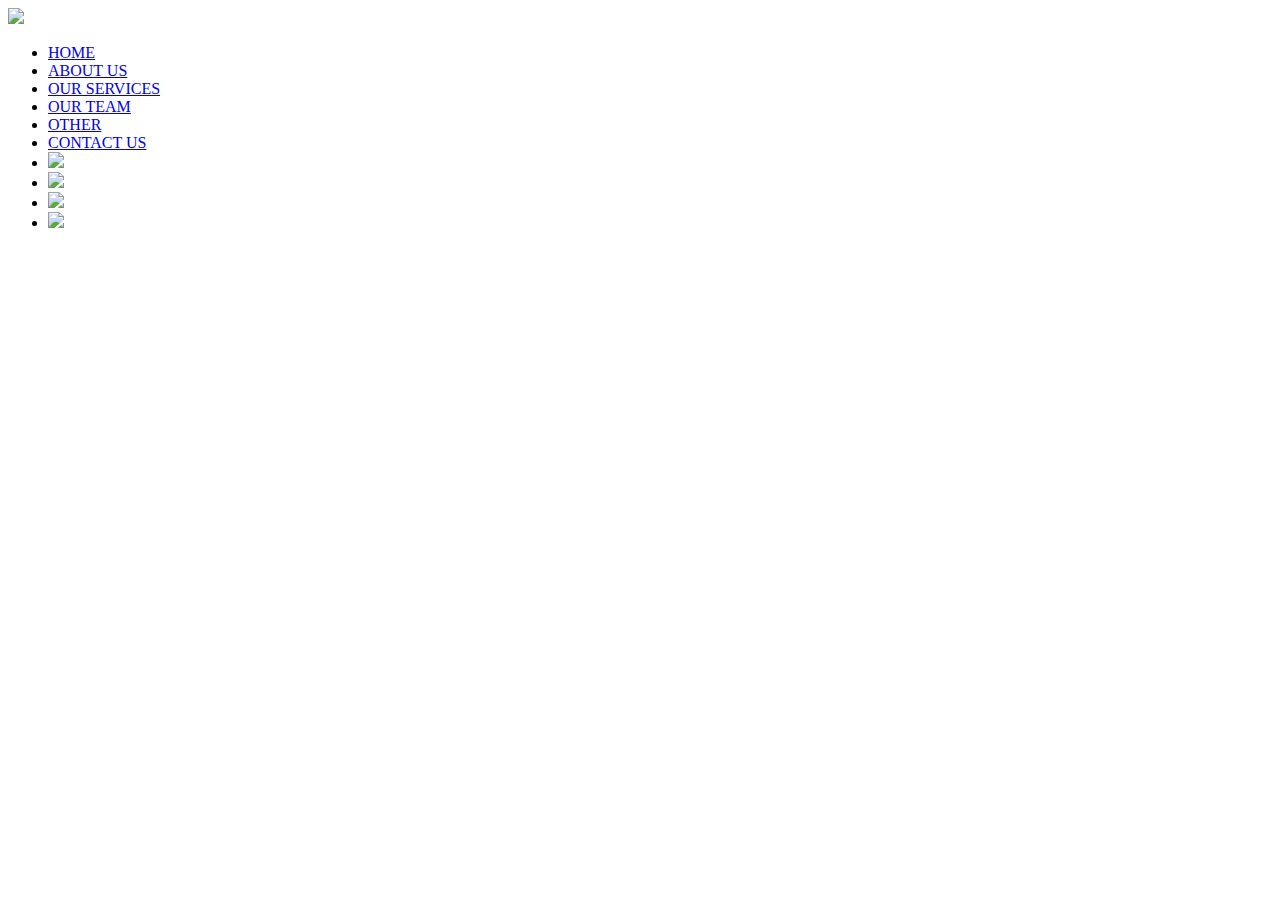
==== index.html @ 2df36224 "Issue with icon alignment" ====
<!DOCTYPE html>
<html lang="en">
<head>
<link rel="stylesheet" href="css/style.css">
<title>24 Hour Fitness | Get Fit Today!</title>
</head>
<body>
    <header>
        <div class="container">
            <div id="branding">
                <img src="./img/logo.png">
                <!-- <h1>Gym</h1> -->
            </div>
            <nav>
                <ul>
                    <div id="nav_bar">
                    <li><a href="#">HOME</a></li>
                    <li><a href="aboutus.html">ABOUT US</a></li>
                    <li><a href="services.html">OUR SERVICES</a></li>
                    <li><a href="team.html">OUR TEAM</a></li>
                    <li><a href="other.html">OTHER</a></li>
                    <li><a href="#">CONTACT US</a></li>
                    <div>
                       <!-- <li><button onclick=""><img src="img/search_icon.png"></button></li> -->
                       <li> <a href="www.instagram.com"><img src="img/instagram.png" id="ig"></a></li>
                        <li><a href="www.youtube.com"> <img src="img/youtube.png" id="yt"></a></li>
                        <li><a href="www.twitter.com"><img src="img/twitter.png" id="tw"></a></li>
                        <li><a href="www.facebook.com"><img src="img/facebook.png" id="fb"></a></li>
                    </ul>
            </nav>            
        </div>
    </header>
</body>
</html>
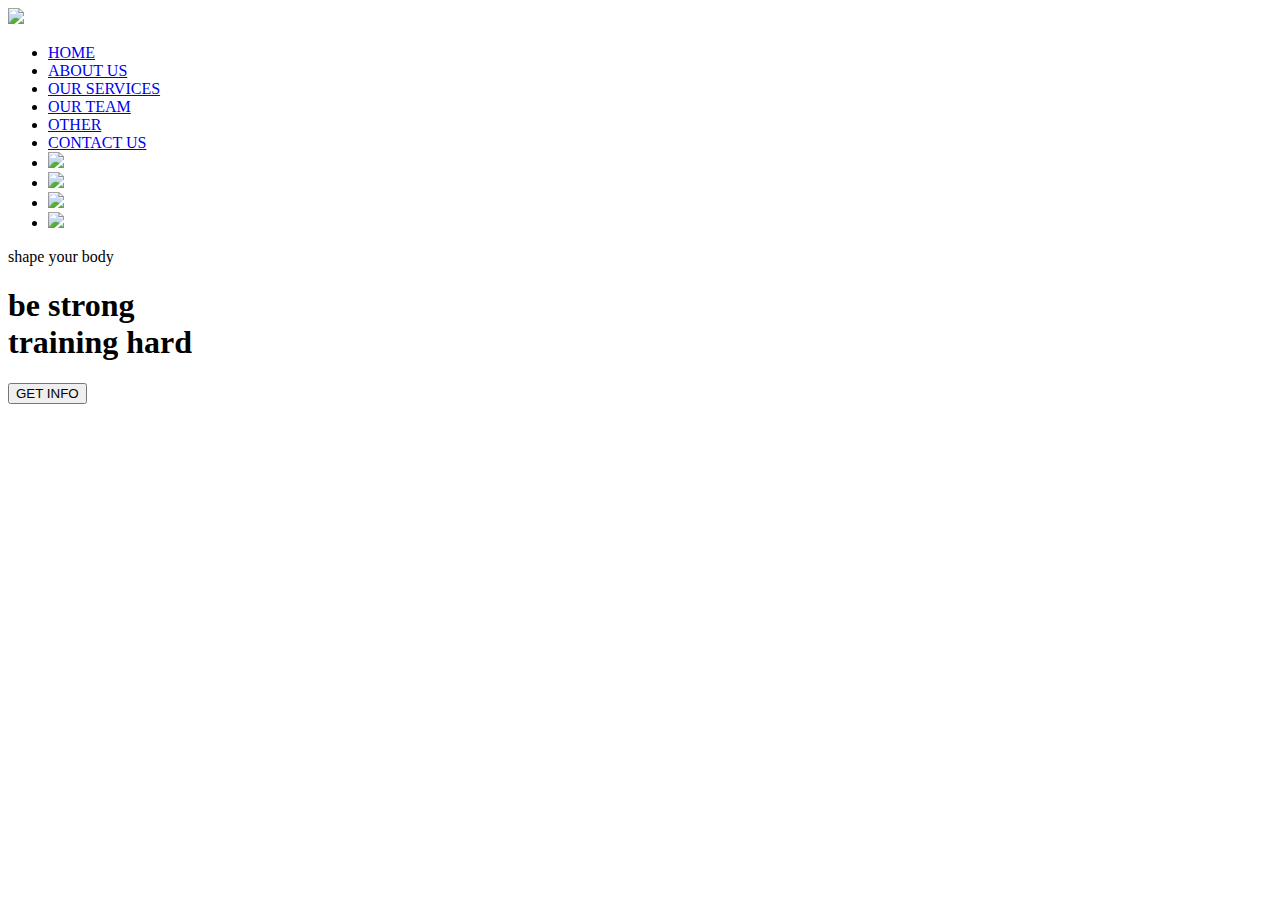
==== commit e91f9b22: "Finished header" ====
--- a/index.html
+++ b/index.html
@@ -2,6 +2,7 @@
 <html lang="en">
 <head>
 <link rel="stylesheet" href="css/style.css">
+<link rel="stylesheet" href="http://fonts.googleapis.com/css?family=Poppins">
 <title>24 Hour Fitness | Get Fit Today!</title>
 </head>
 <body>
@@ -20,15 +21,20 @@
                     <li><a href="team.html">OUR TEAM</a></li>
                     <li><a href="other.html">OTHER</a></li>
                     <li><a href="#">CONTACT US</a></li>
-                    <div>
+                    </div>
                        <!-- <li><button onclick=""><img src="img/search_icon.png"></button></li> -->
-                       <li> <a href="www.instagram.com"><img src="img/instagram.png" id="ig"></a></li>
-                        <li><a href="www.youtube.com"> <img src="img/youtube.png" id="yt"></a></li>
-                        <li><a href="www.twitter.com"><img src="img/twitter.png" id="tw"></a></li>
-                        <li><a href="www.facebook.com"><img src="img/facebook.png" id="fb"></a></li>
+                       <li>  <a href="http://www.instagram.com" target="_blank"><img src="img/instagram.png" id="ig"></a></li>
+                        <li><a href="http://www.youtube.com" target="_blank"> <img src="img/youtube.png" id="yt"></a></li>
+                        <li><a href="http://www.twitter.com" target="_blank"><img src="img/twitter.png" id="tw"></a></li>
+                        <li><a href="http://www.facebook.com" target="_blank"><img src="img/facebook.png" id="fb"></a></li>
                     </ul>
             </nav>            
         </div>
+
+        <section id="showcase">
+                <p>shape your body</p> <!-- change font  -->
+                <h1>be <span id="change_color">strong</span><br>training hard</h1>
+                <button>GET INFO</button>
+        </section>
     </header>
 </body>
-</html>
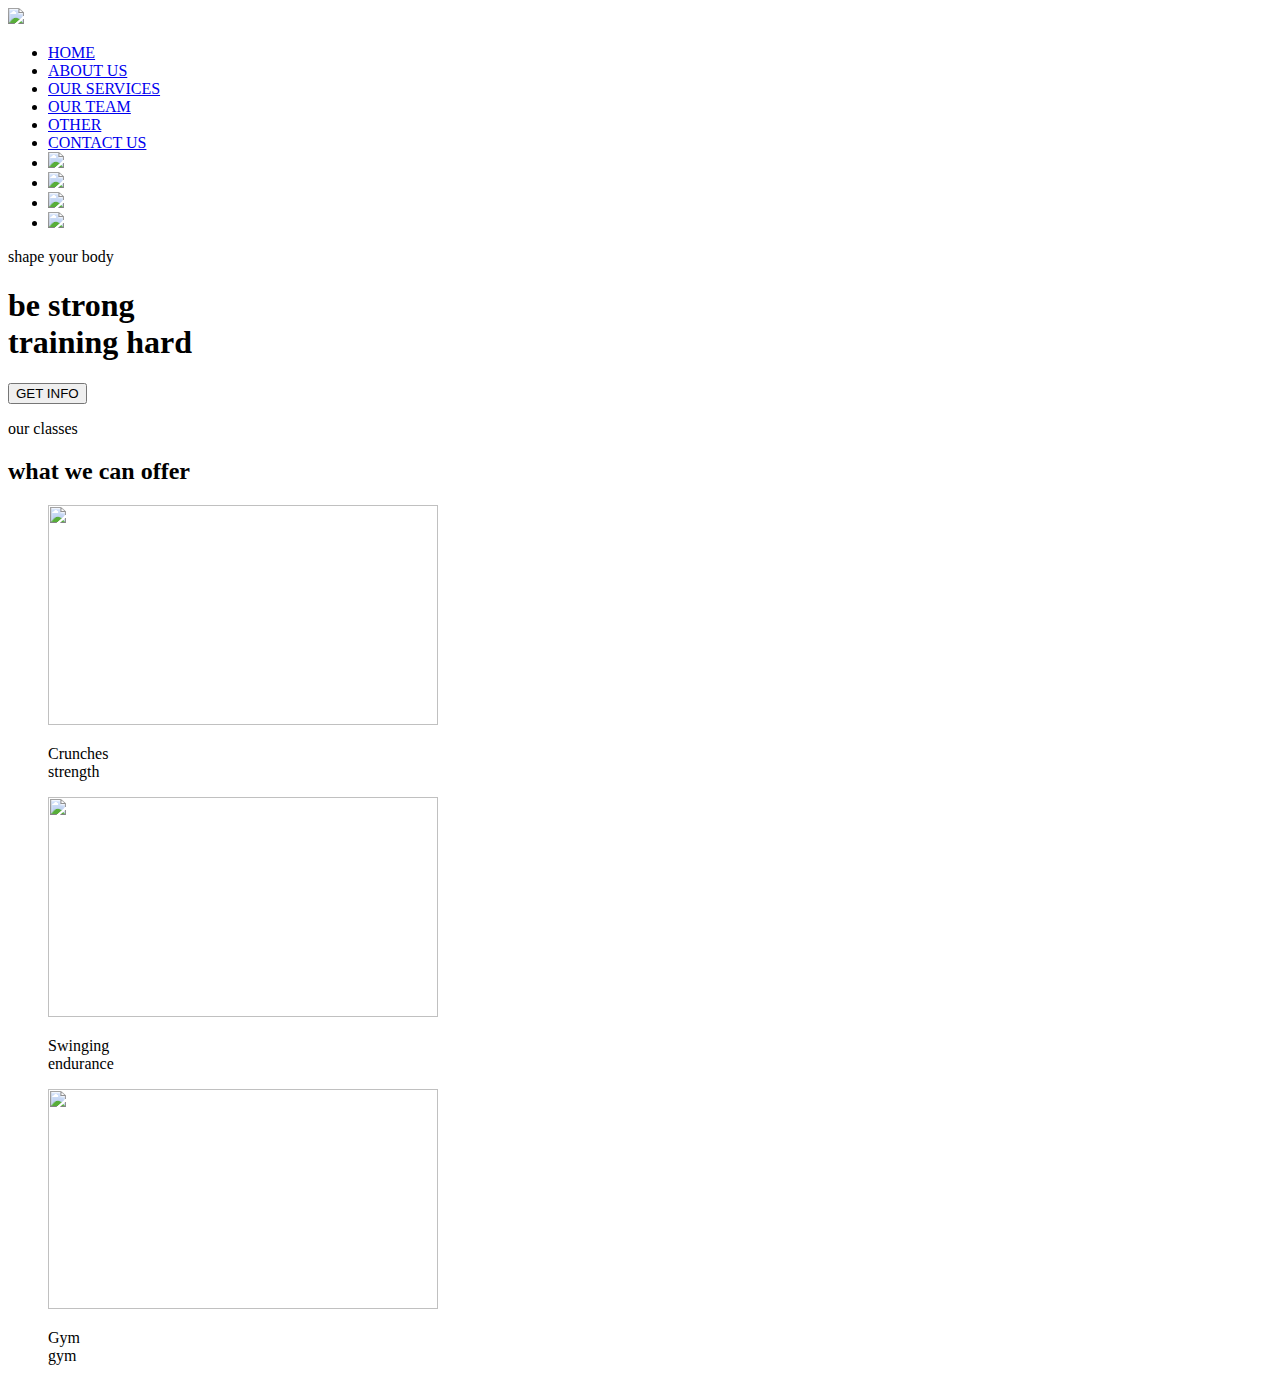
==== commit e7f97260: "Need to float images side by side" ====
--- a/index.html
+++ b/index.html
@@ -31,10 +31,31 @@
             </nav>            
         </div>
 
-        <section id="showcase">
+        <aside id="showcase">
                 <p>shape your body</p> <!-- change font  -->
                 <h1>be <span id="change_color">strong</span><br>training hard</h1>
                 <button>GET INFO</button>
-        </section>
+        </aside>
     </header>
+
+    <section id="classes">
+        <p>our classes</p>
+    </section>
+    <section id="classes2" class="love">
+        <h2>what we can offer</h2> 
+    </section>
+    
+    <figure>
+        <img src="img/crunches2.jpg" class="picture" style="width:390px; height:220px">
+        <p class="text">Crunches <br><span id="color_change">strength</span> </p>
+
+        <img src="img/swinging.jpg" class="picture" style="width:390px; height:220px">
+        <p class="text">Swinging <br><span id="color_change">endurance</span> </p>
+        
+        <img src="img/gym.jpg" class="picture" style="width:390px; height:220px">
+        <p class="text">Gym <br><span id="color_change">gym</span> </p>
+    </figure>
+
+</section>
+
 </body>
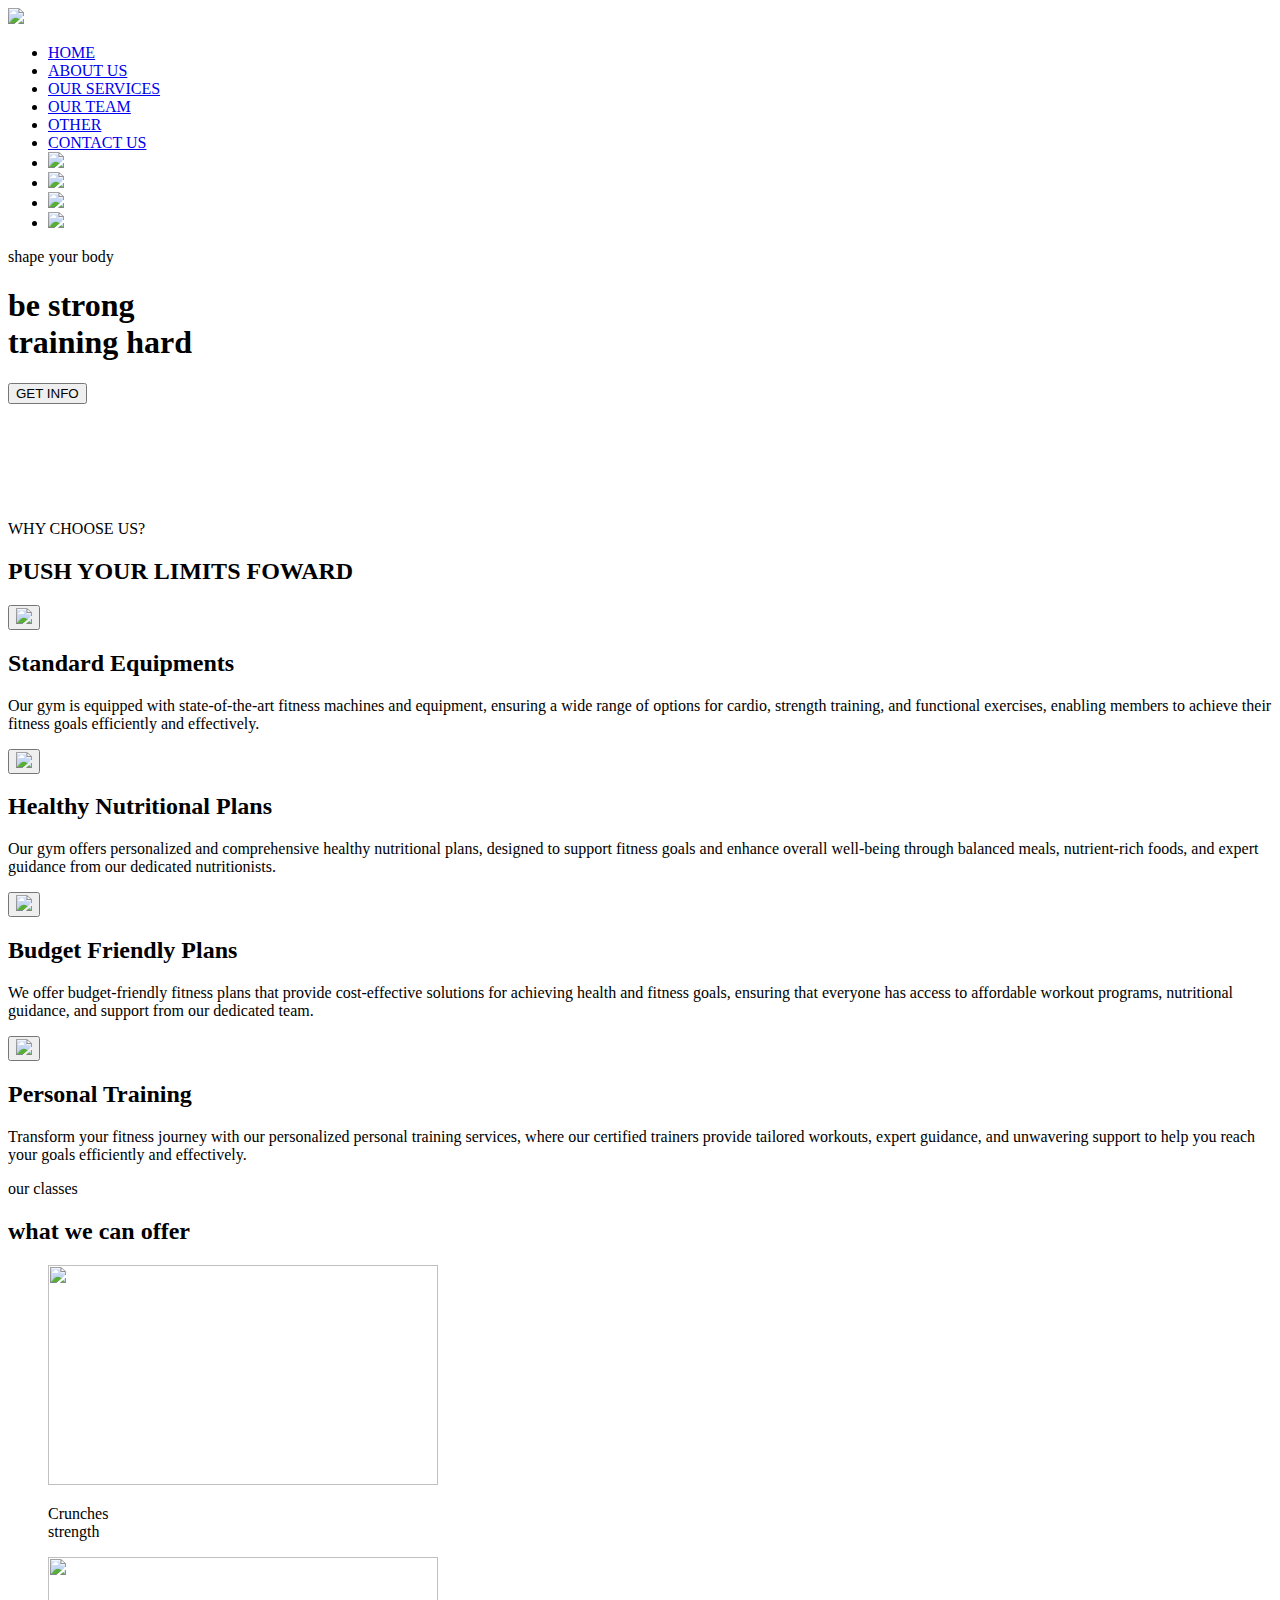
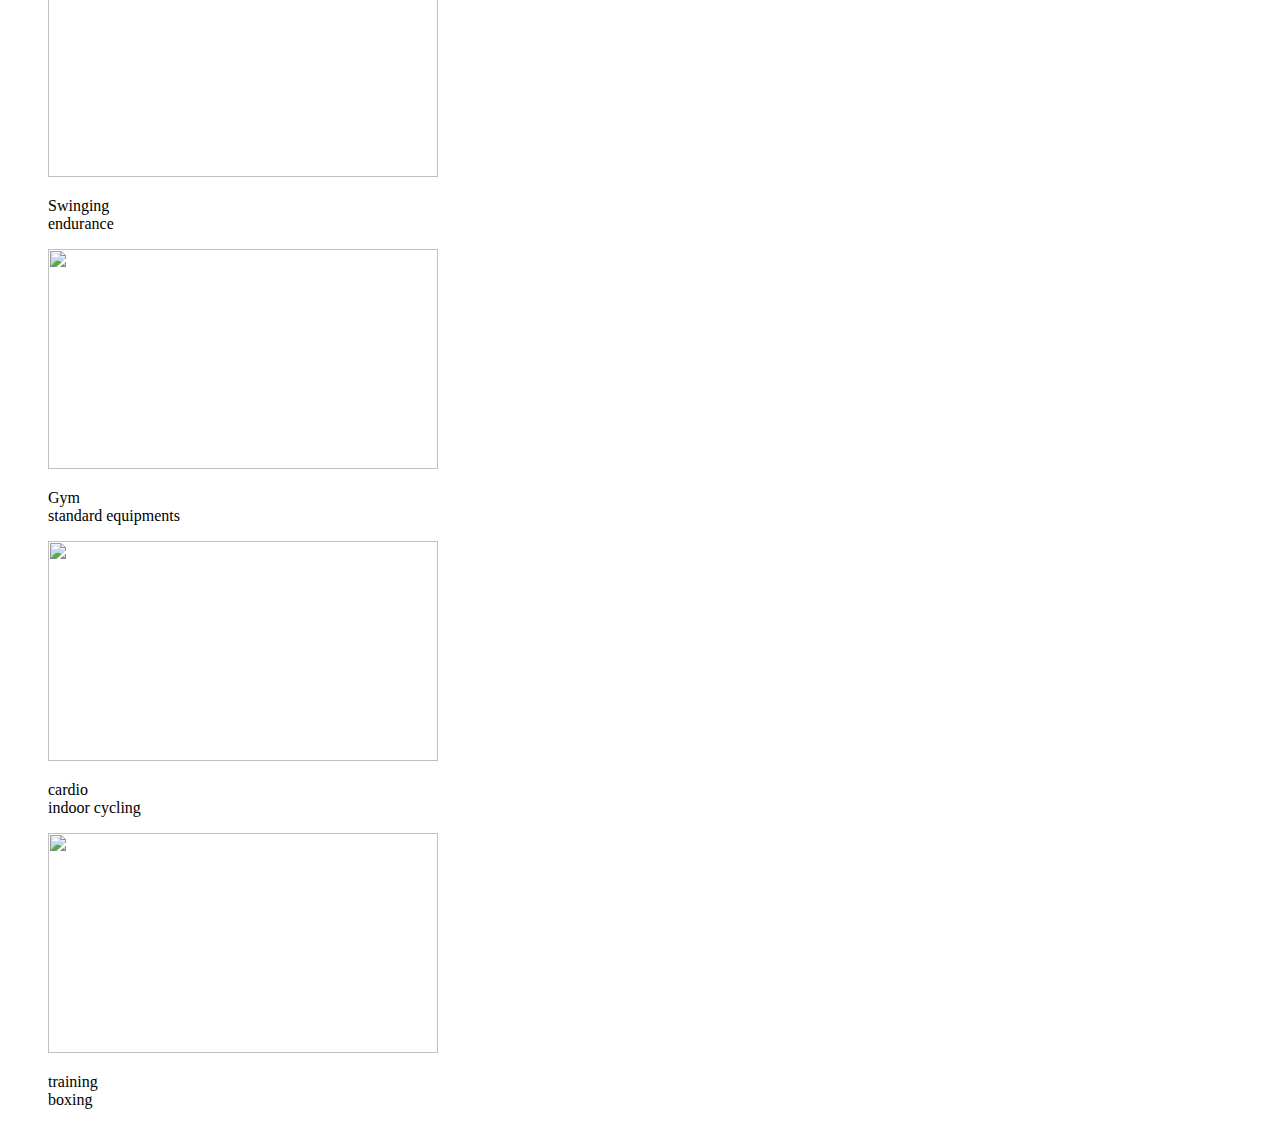
==== commit af6d648c: "Halfway done" ====
--- a/index.html
+++ b/index.html
@@ -38,6 +38,45 @@
         </aside>
     </header>
 
+    <div id="bottomframe1">
+        <p style="padding-top: 100px;">WHY CHOOSE US?</p>
+        <h2>PUSH YOUR LIMITS FOWARD</h2>
+        <div class="iconbox">
+        <button>
+        <img src="img/gym.png">
+        </button>
+        <h2>Standard Equipments</h2>
+        <p>Our gym is equipped with state-of-the-art fitness machines and equipment, ensuring a wide 
+            range of options for cardio, strength training, and functional exercises, enabling members to 
+            achieve their fitness goals efficiently and effectively.</p>
+         </div>
+        <div class="iconbox">
+        <button>
+        <img src="img/fruit.png">
+        </button>
+        <h2>Healthy Nutritional Plans</h2>
+        <p> Our gym offers personalized and comprehensive healthy nutritional plans, 
+            designed to support fitness goals and enhance overall well-being through balanced meals, 
+            nutrient-rich foods, and expert guidance from our dedicated nutritionists.</p>
+        </div>
+        <div class="iconbox">
+        <button>
+        <img src="img/money-bag.png">
+        </button>
+            <h2>Budget Friendly Plans</h2>
+            <p> We offer budget-friendly fitness plans that provide cost-effective solutions for achieving health and fitness goals, 
+                ensuring that everyone has access to affordable workout programs, nutritional guidance, and support from our dedicated team.</p>
+        </div>
+        <div class="iconbox">
+        <button>
+        <img src="img/heart-rate.png">
+        </button>
+        <h2> Personal Training</h2>
+        <p>Transform your fitness journey with our personalized personal training services, where our certified trainers provide tailored workouts, 
+            expert guidance, and unwavering support to help you reach your goals efficiently and effectively.</p>
+        </div>
+    </div>
+
     <section id="classes">
         <p>our classes</p>
     </section>
@@ -46,14 +85,30 @@
     </section>
     
     <figure>
-        <img src="img/crunches2.jpg" class="picture" style="width:390px; height:220px">
-        <p class="text">Crunches <br><span id="color_change">strength</span> </p>
+        <div class="seperate">
+            <img src="img/crunches2.jpg" class="picture" style="width:390px; height:220px">
+            <p class="text2">Crunches <br><span id="color_change">strength</span> </p>
+        </div>
 
-        <img src="img/swinging.jpg" class="picture" style="width:390px; height:220px">
-        <p class="text">Swinging <br><span id="color_change">endurance</span> </p>
-        
-        <img src="img/gym.jpg" class="picture" style="width:390px; height:220px">
-        <p class="text">Gym <br><span id="color_change">gym</span> </p>
+        <div class="seperate">
+            <img src="img/swinging.jpg" class="picture" style="width:390px; height:220px">
+            <p class="text2">Swinging <br><span id="color_change">endurance</span> </p>
+        </div>
+
+        <div class="seperate">
+            <img src="img/gym.jpg" class="picture" style="width:390px; height:220px">
+            <p class="text2">Gym <br><span id="color_change">standard equipments</span> </p>
+        </div>
+
+        <div class="seperate2" style="align-items: center;">
+            <img src="img/cycling.jpg" class="picture" style="width:390px; height:220px">
+            <p class="text2">cardio<br><span id="color_change">indoor cycling</span> </p>
+        </div>
+
+        <div class="seperate2" style="align-items: center;">
+            <img src="img/boxing.jpg" class="picture" style="width:390px; height:220px">
+            <p class="text2">training <br><span id="color_change">boxing</span> </p>
+        </div>
     </figure>
 
 </section>
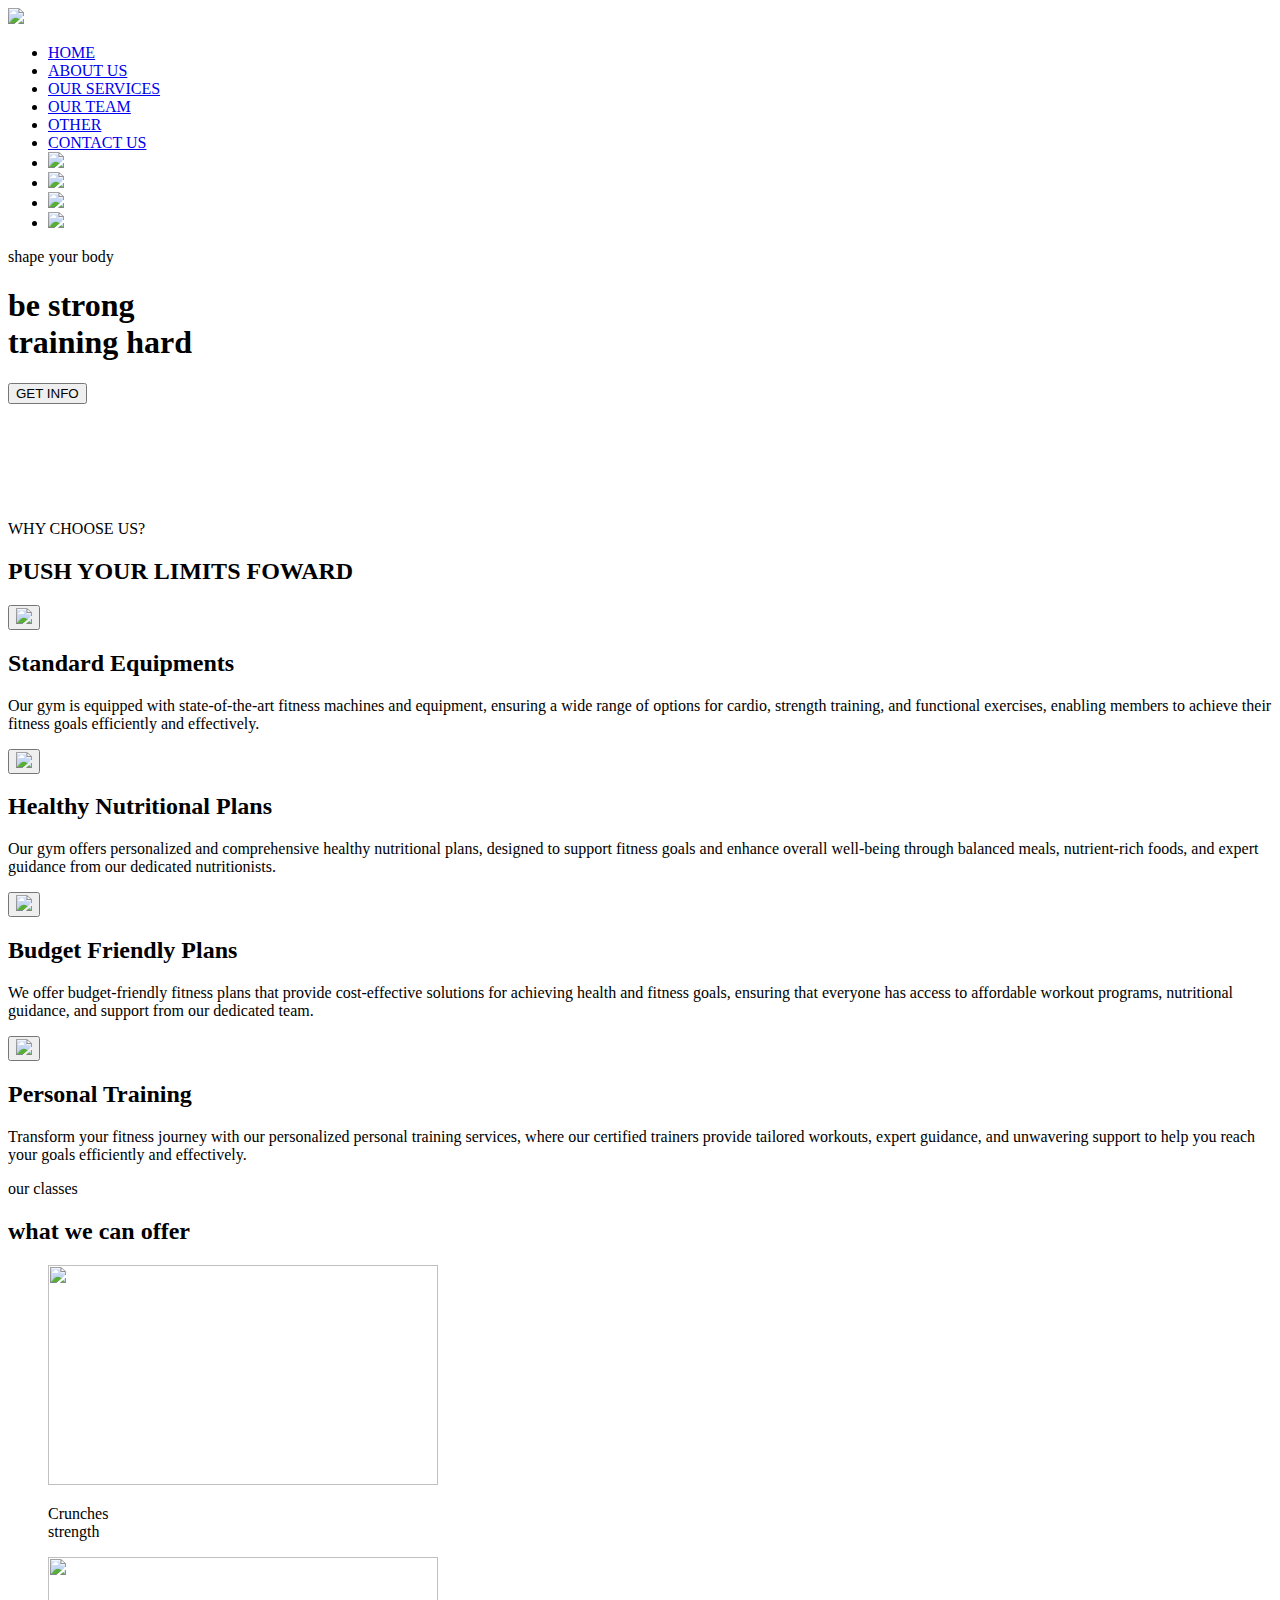
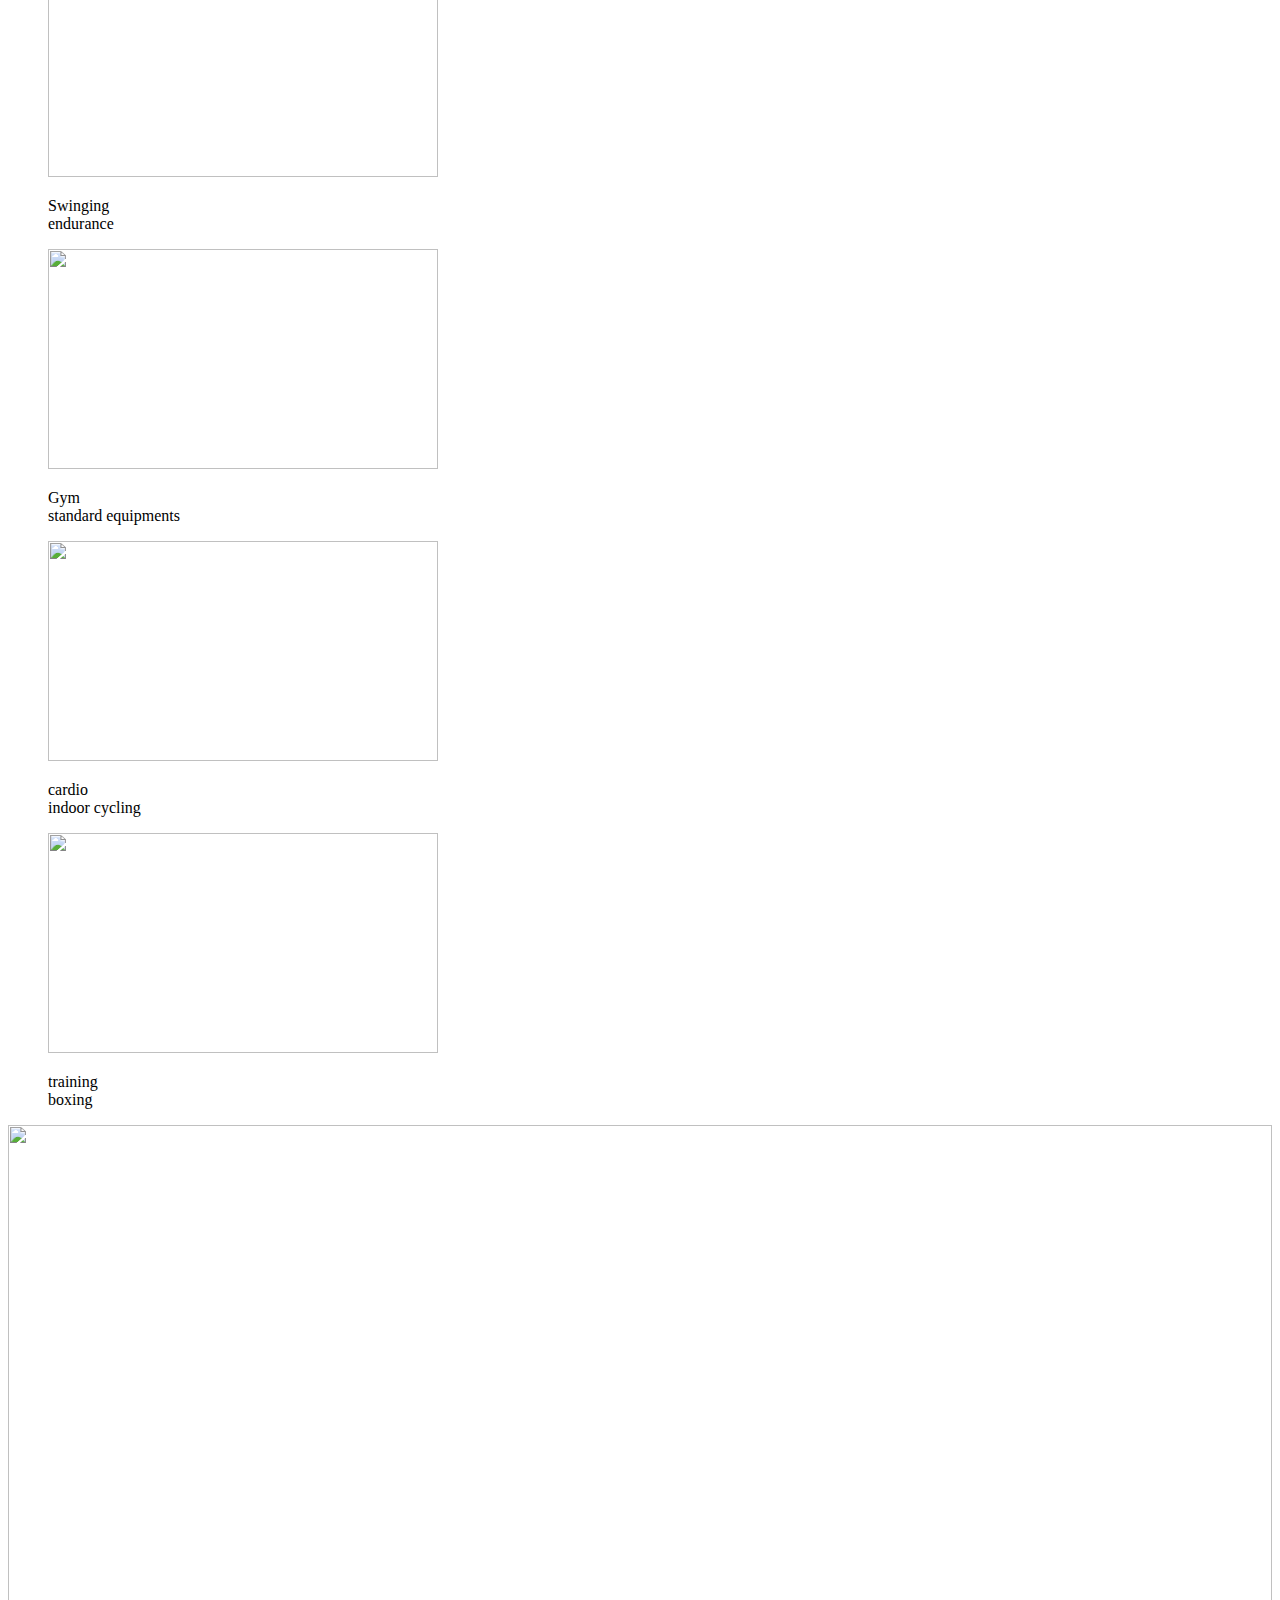
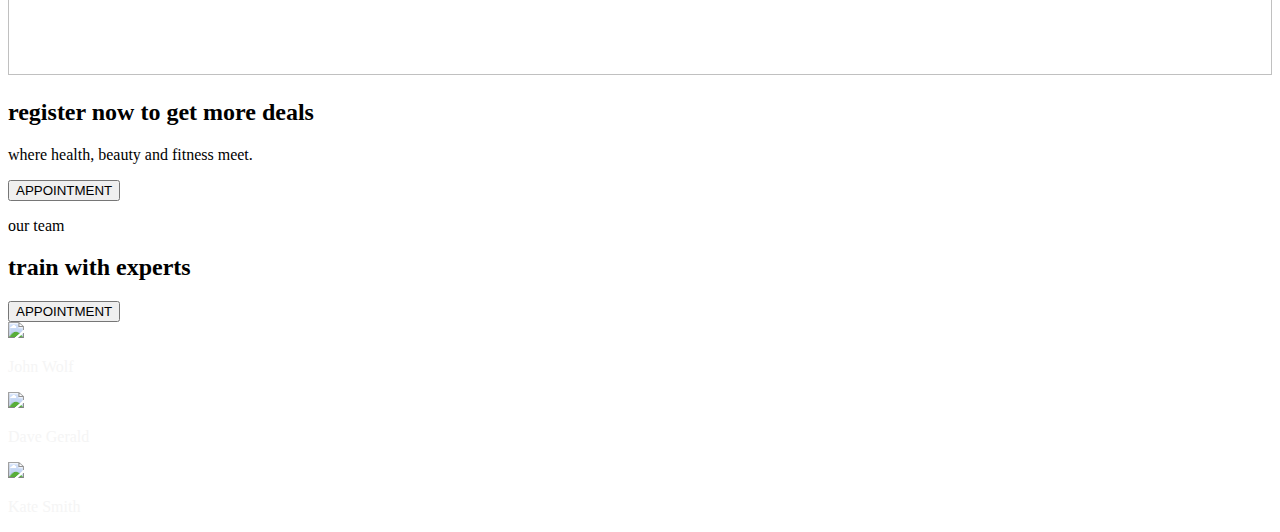
==== commit 42b28acf: "almost done with home page" ====
--- a/index.html
+++ b/index.html
@@ -10,7 +10,6 @@
         <div class="container">
             <div id="branding">
                 <img src="./img/logo.png">
-                <!-- <h1>Gym</h1> -->
             </div>
             <nav>
                 <ul>
@@ -22,7 +21,6 @@
                     <li><a href="other.html">OTHER</a></li>
                     <li><a href="#">CONTACT US</a></li>
                     </div>
-                       <!-- <li><button onclick=""><img src="img/search_icon.png"></button></li> -->
                        <li>  <a href="http://www.instagram.com" target="_blank"><img src="img/instagram.png" id="ig"></a></li>
                         <li><a href="http://www.youtube.com" target="_blank"> <img src="img/youtube.png" id="yt"></a></li>
                         <li><a href="http://www.twitter.com" target="_blank"><img src="img/twitter.png" id="tw"></a></li>
@@ -77,40 +75,71 @@
         </div>
     </div>
 
-    <section id="classes">
-        <p>our classes</p>
+    <section>
+        <section id="classes">
+            <p>our classes</p>
+        </section>
+        <section class="love">
+            <h2>what we can offer</h2> 
+        </section>
+        
+        <figure>
+            <div class="seperate">
+                <img src="img/crunches2.jpg" class="picture" style="width:390px; height:220px">
+                <p class="text2">Crunches <br><span id="color_change">strength</span> </p>
+            </div>
+    
+            <div class="seperate">
+                <img src="img/swinging.jpg" class="picture" style="width:390px; height:220px">
+                <p class="text2">Swinging <br><span id="color_change">endurance</span> </p>
+            </div>
+    
+            <div class="seperate">
+                <img src="img/gym.jpg" class="picture" style="width:390px; height:220px">
+                <p class="text2">Gym <br><span id="color_change">standard equipments</span> </p>
+            </div>
+    
+            <div class="seperate2" style="align-items: center;">
+                <img src="img/cycling.jpg" class="picture" style="width:390px; height:220px">
+                <p class="text2">cardio<br><span id="color_change">indoor cycling</span> </p>
+            </div>
+    
+            <div class="seperate2" style="align-items: center;">
+                <img src="img/boxing.jpg" class="picture" style="width:390px; height:220px">
+                <p class="text2">training <br><span id="color_change">boxing</span> </p>
+            </div>
+        </figure>
     </section>
-    <section id="classes2" class="love">
-        <h2>what we can offer</h2> 
+
+    <section id="register">
+        <img src="img/register.jpg" style="width: 100%; height: 550px;">
+        <div id="register_text">
+            <h2>register now to get more deals</h2>
+            <p>where health, beauty and fitness meet.</p>
+            <button>APPOINTMENT</button>
+        </div>
     </section>
-    
-    <figure>
-        <div class="seperate">
-            <img src="img/crunches2.jpg" class="picture" style="width:390px; height:220px">
-            <p class="text2">Crunches <br><span id="color_change">strength</span> </p>
+
+    <section id="trainers">
+        <p>our team</p>
+        <div>
+            <h2>train with experts</h2>
+            <button>APPOINTMENT</button>
         </div>
-
-        <div class="seperate">
-            <img src="img/swinging.jpg" class="picture" style="width:390px; height:220px">
-            <p class="text2">Swinging <br><span id="color_change">endurance</span> </p>
-        </div>
-
-        <div class="seperate">
-            <img src="img/gym.jpg" class="picture" style="width:390px; height:220px">
-            <p class="text2">Gym <br><span id="color_change">standard equipments</span> </p>
-        </div>
-
-        <div class="seperate2" style="align-items: center;">
-            <img src="img/cycling.jpg" class="picture" style="width:390px; height:220px">
-            <p class="text2">cardio<br><span id="color_change">indoor cycling</span> </p>
-        </div>
-
-        <div class="seperate2" style="align-items: center;">
-            <img src="img/boxing.jpg" class="picture" style="width:390px; height:220px">
-            <p class="text2">training <br><span id="color_change">boxing</span> </p>
-        </div>
-    </figure>
-
-</section>
+        <div class="trainers_images">
+            <img class="slide" src="img/trainer1.jpg">
+            <div class="trainers_text">
+                <p style="color: whitesmoke;">John Wolf</p>
+            </div>
+            <img class="slide" src="img/trainer4.jpg">
+            <div class="trainers_text">
+                <p style="color: whitesmoke;">Dave Gerald</p>
+            </div>
+            <img class="slide" src="img/trainer3.jpg">
+            <div class="trainers_text">
+                <p style="color: whitesmoke;">Kate Smith</p>
+            </div>
+          </div>
+    </section>
 
 </body>
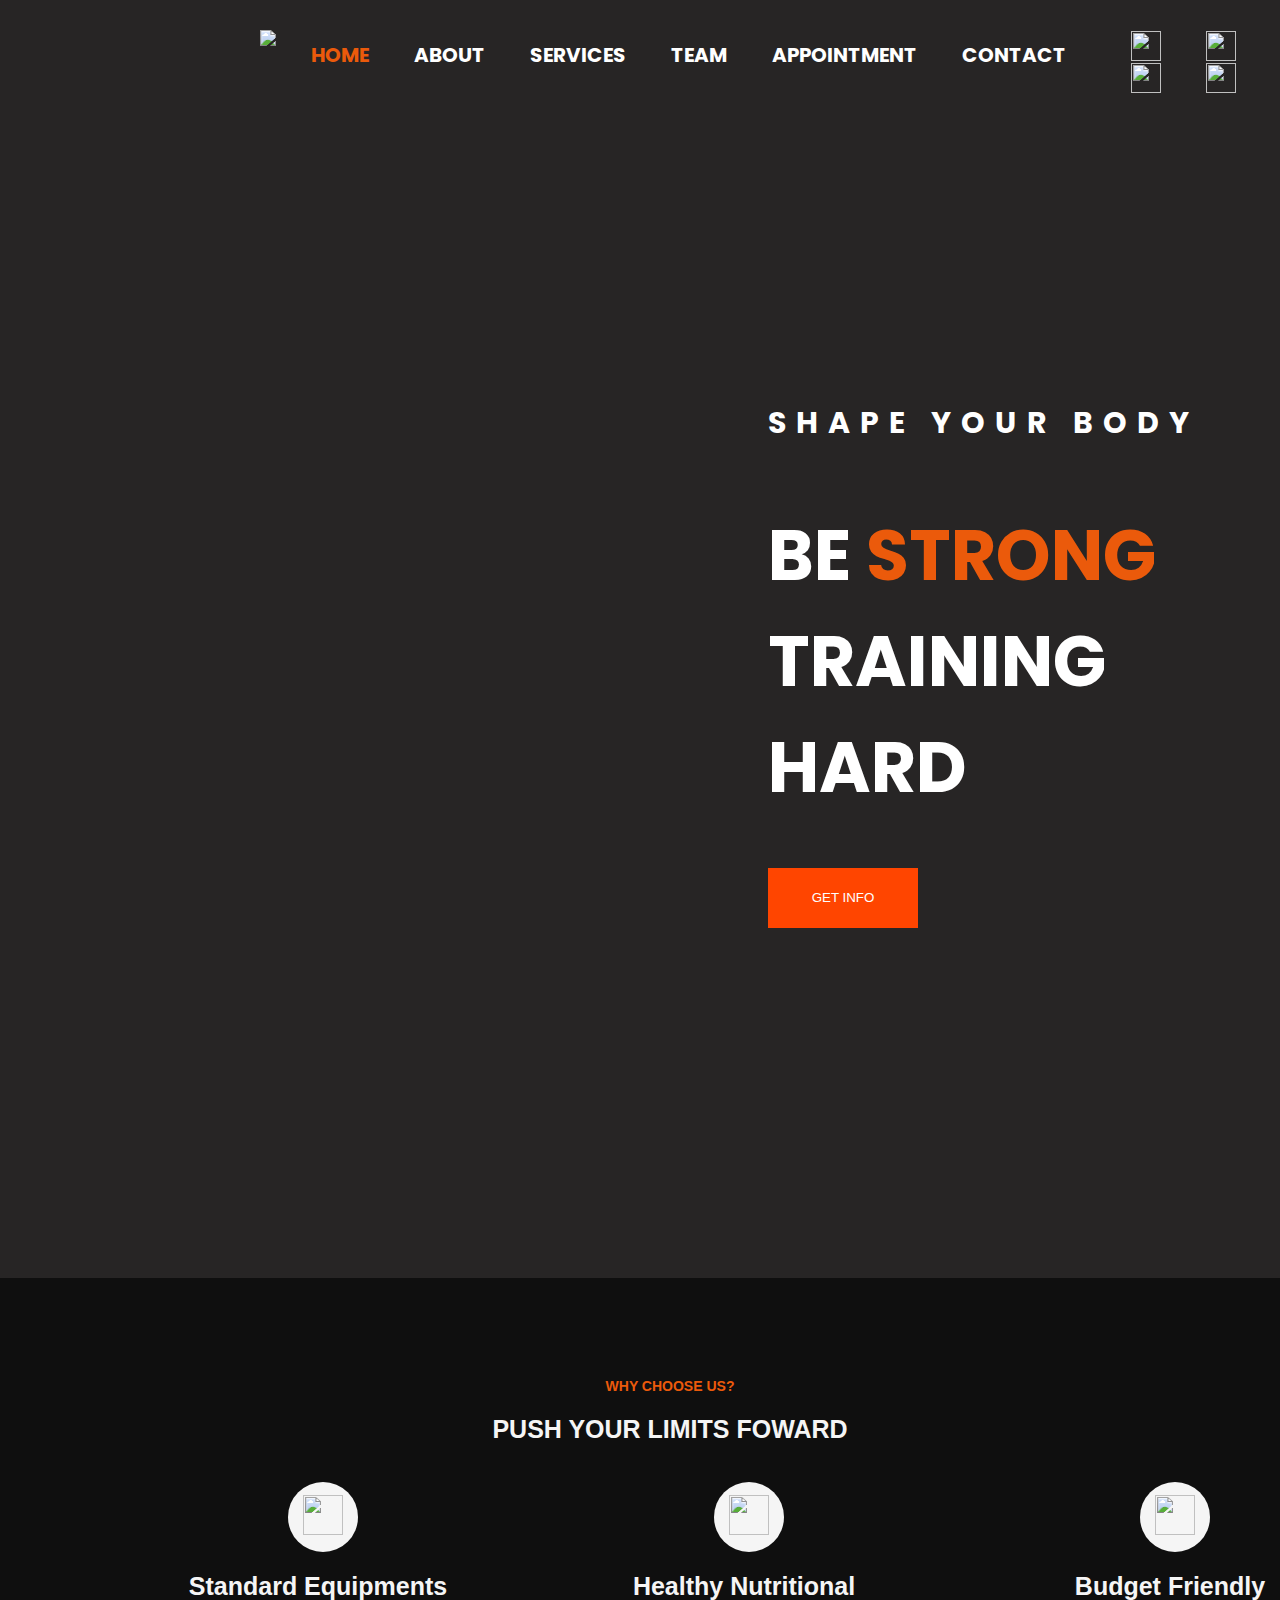
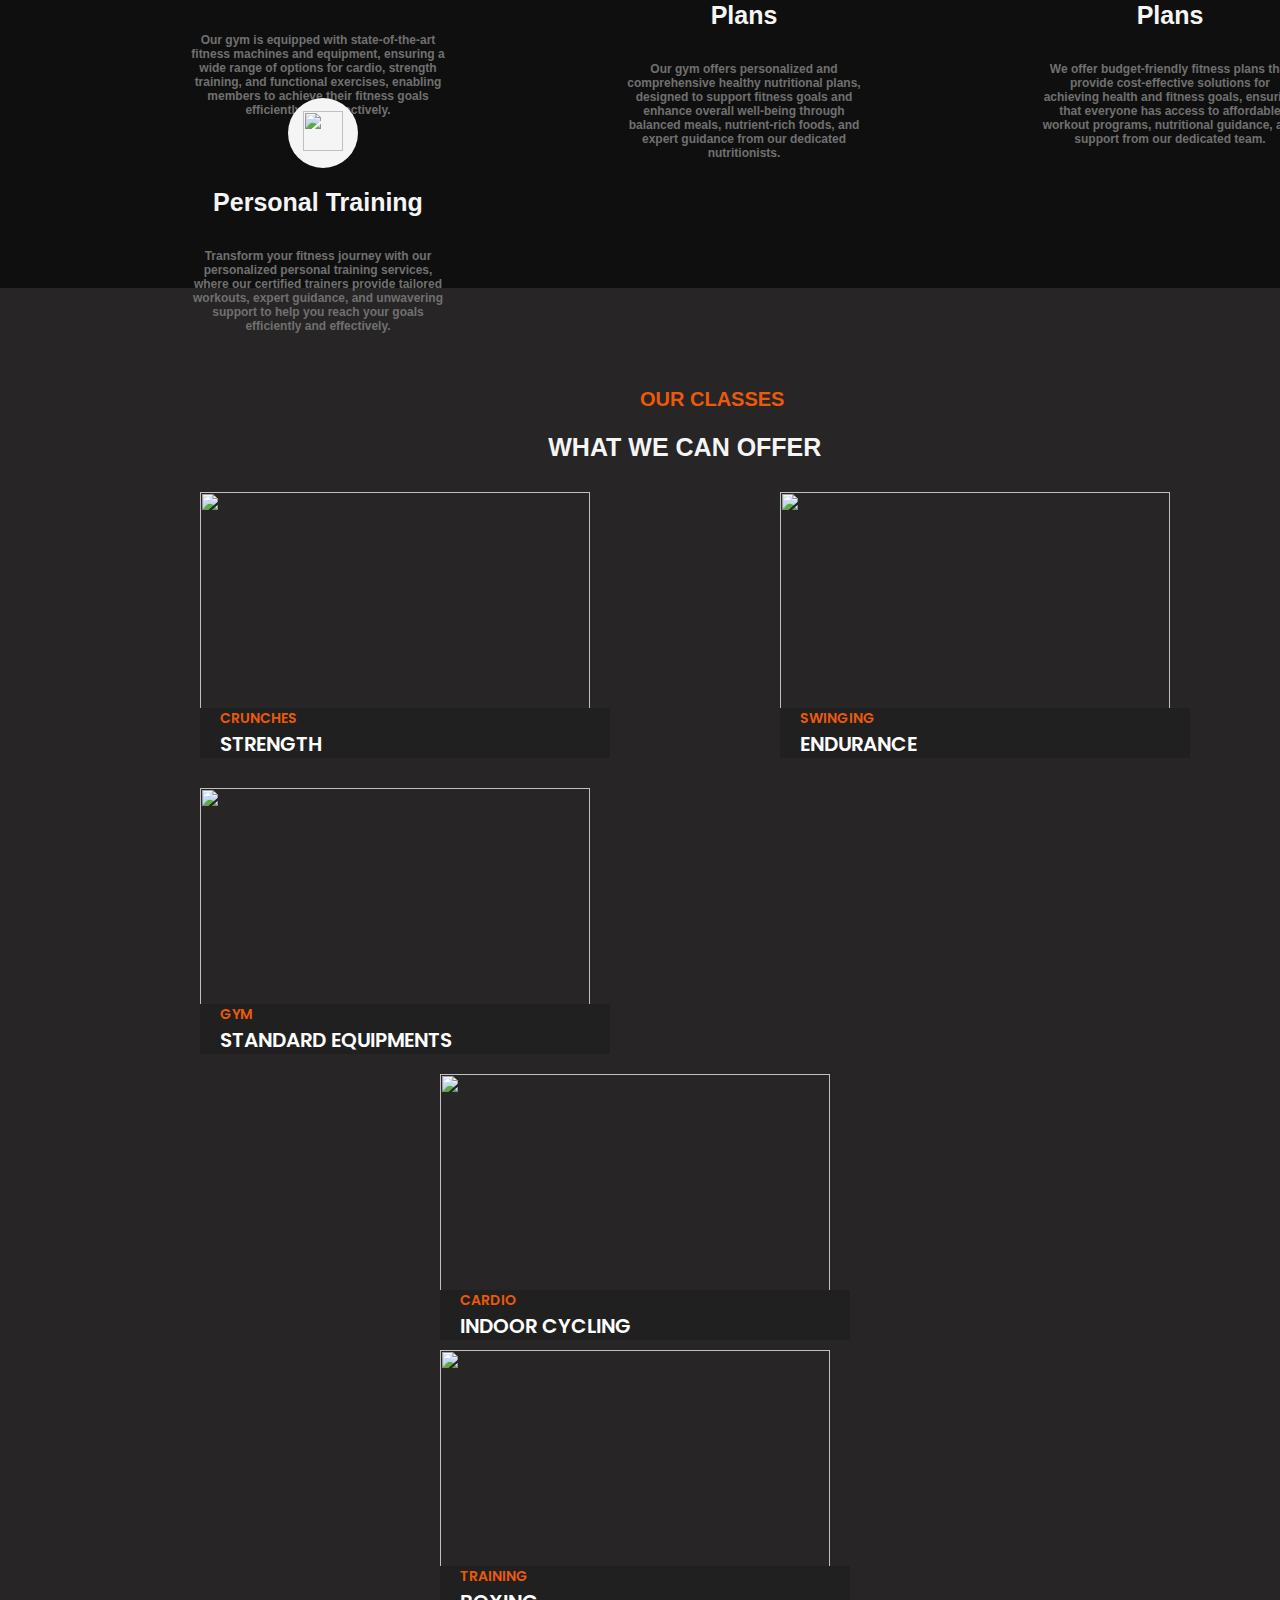
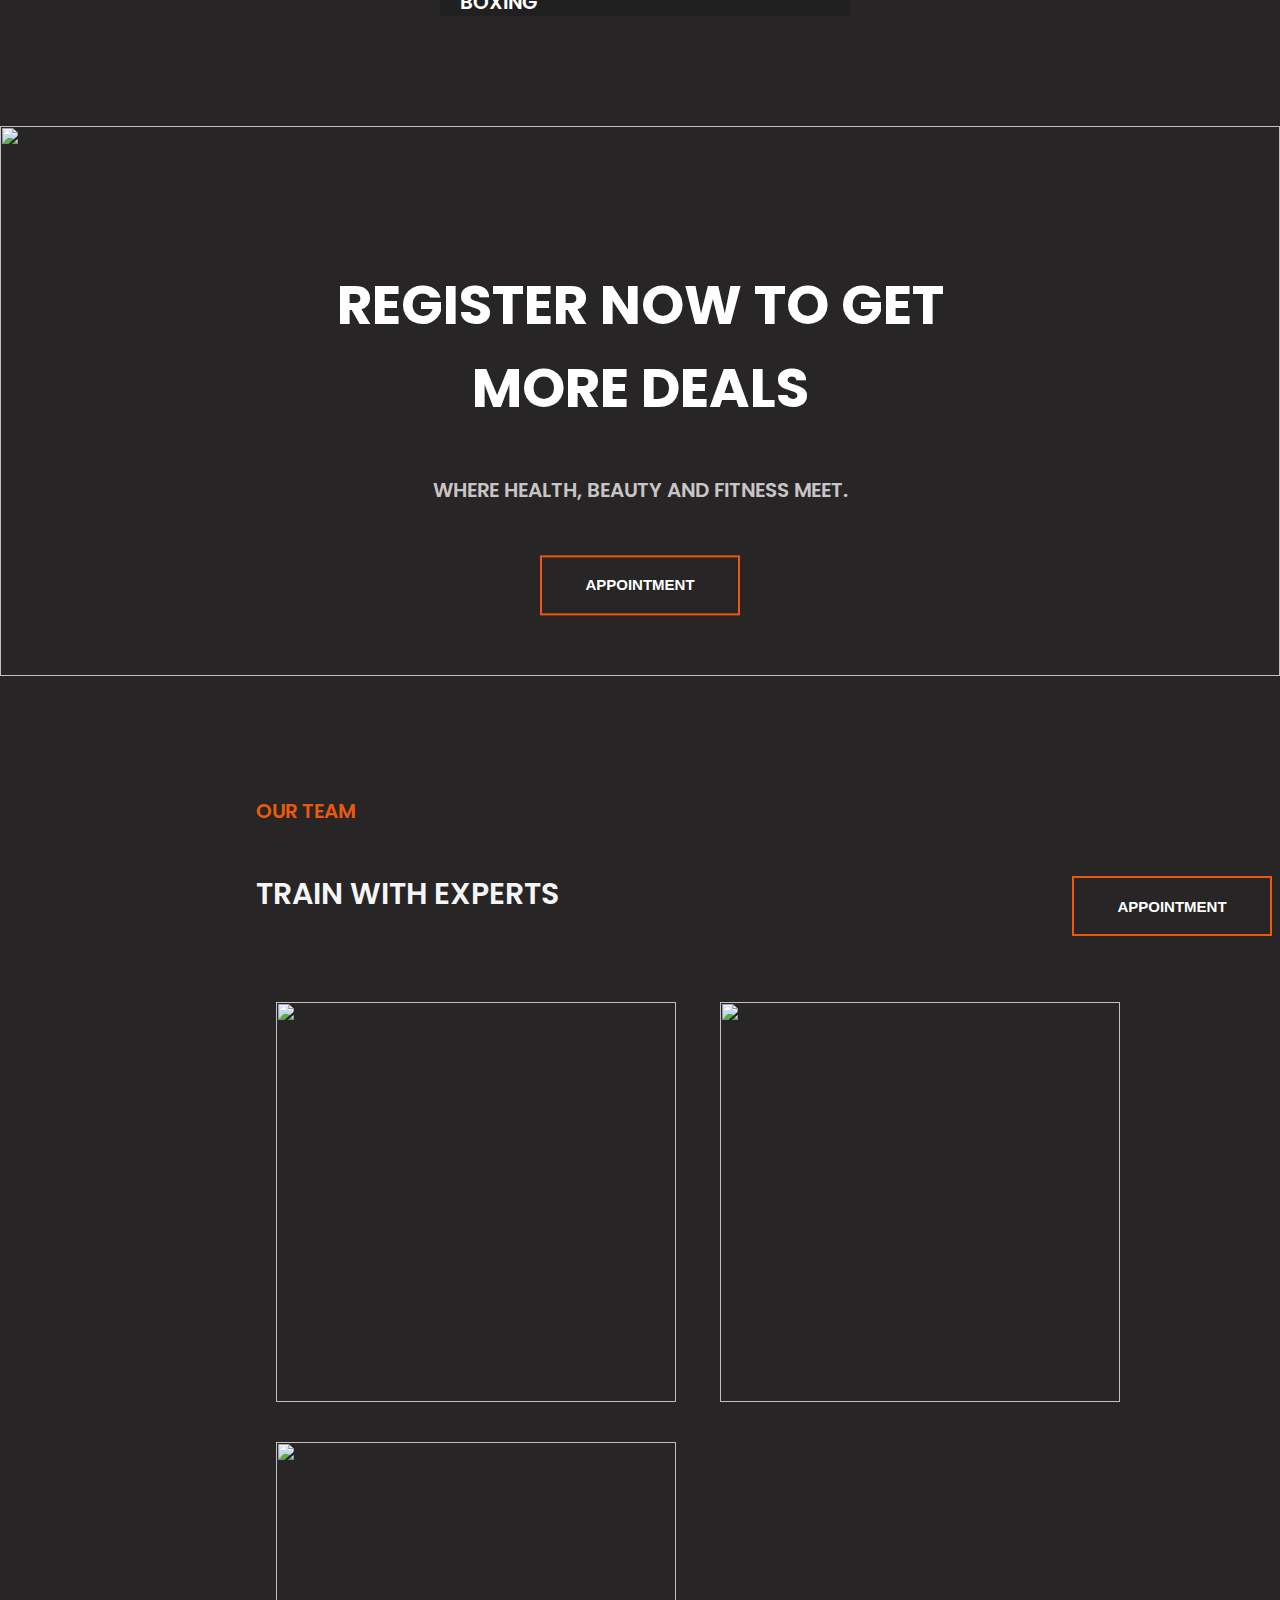
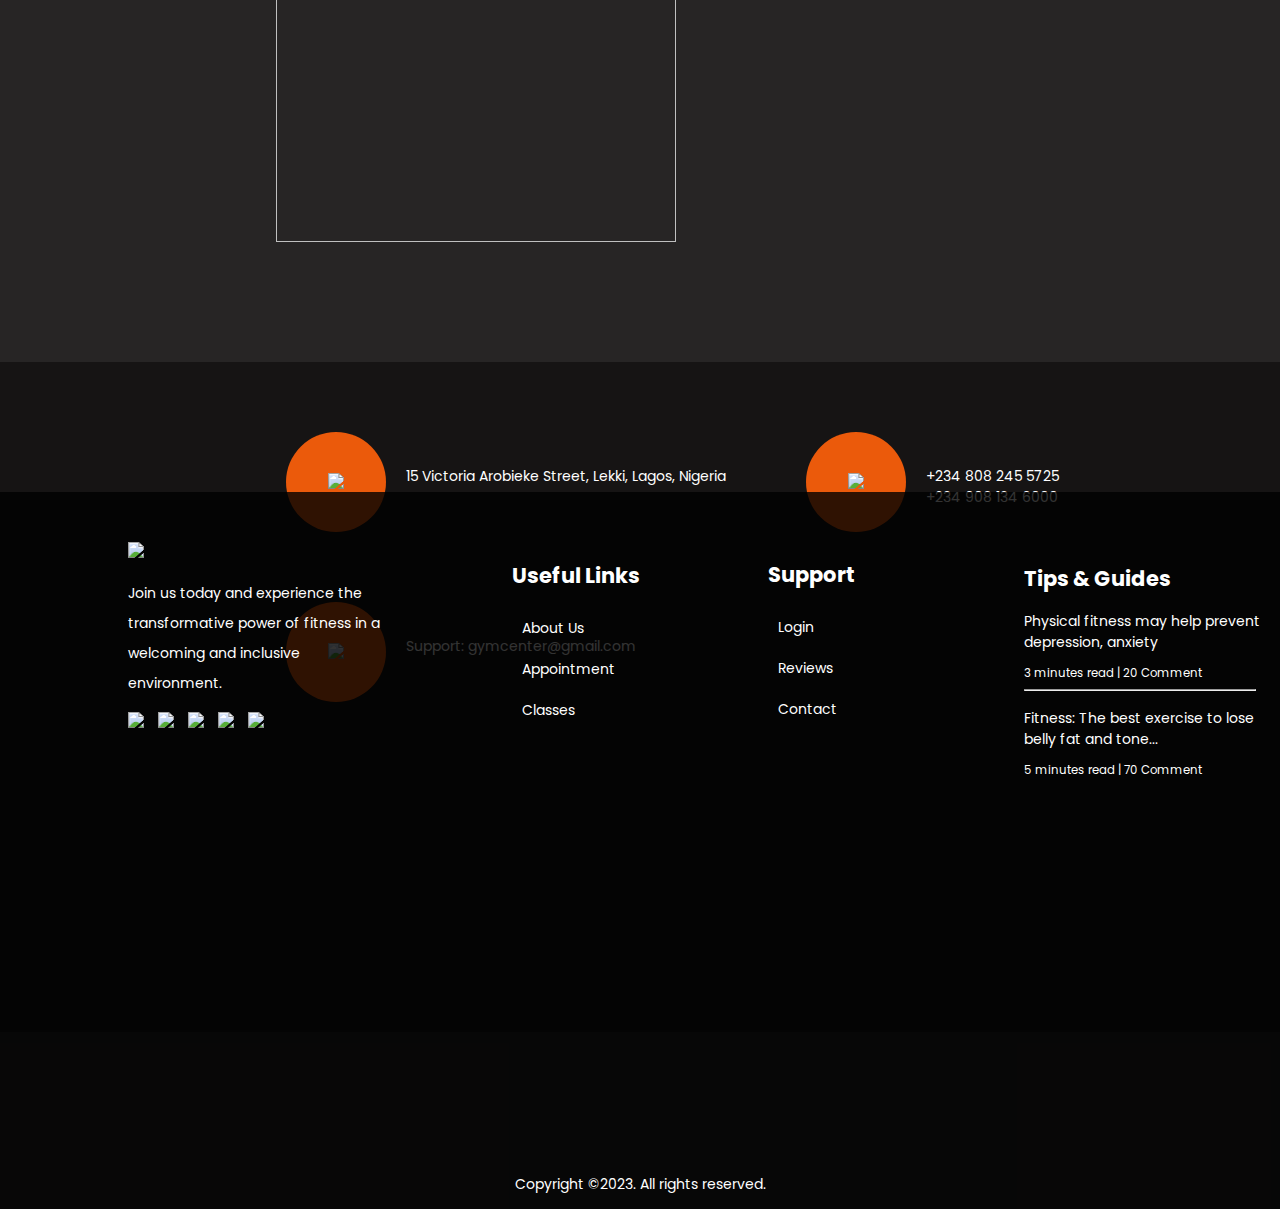
==== commit c4b2c62b: "Done with fitness website. Not responsive" ====
--- a/index.html
+++ b/index.html
@@ -3,36 +3,38 @@
 <head>
 <link rel="stylesheet" href="css/style.css">
 <link rel="stylesheet" href="http://fonts.googleapis.com/css?family=Poppins">
-<title>24 Hour Fitness | Get Fit Today!</title>
+<title>GYM | Get Fit Today!</title>
 </head>
 <body>
     <header>
-        <div class="container">
+        <div id="colour_bg">
             <div id="branding">
                 <img src="./img/logo.png">
             </div>
             <nav>
                 <ul>
                     <div id="nav_bar">
-                    <li><a href="#">HOME</a></li>
-                    <li><a href="aboutus.html">ABOUT US</a></li>
-                    <li><a href="services.html">OUR SERVICES</a></li>
-                    <li><a href="team.html">OUR TEAM</a></li>
-                    <li><a href="other.html">OTHER</a></li>
-                    <li><a href="#">CONTACT US</a></li>
+                    <li class="current"><a href="#">HOME</a></li>
+                    <li><a href="aboutus.html">ABOUT</a></li>
+                    <li><a href="#bottomframe1">SERVICES</a></li>
+                    <li><a href="team.html">TEAM</a></li>
+                    <li><a href="#register">APPOINTMENT</a></li>
+                    <li><a href="#footer1">CONTACT</a></li>
                     </div>
-                       <li>  <a href="http://www.instagram.com" target="_blank"><img src="img/instagram.png" id="ig"></a></li>
-                        <li><a href="http://www.youtube.com" target="_blank"> <img src="img/youtube.png" id="yt"></a></li>
-                        <li><a href="http://www.twitter.com" target="_blank"><img src="img/twitter.png" id="tw"></a></li>
-                        <li><a href="http://www.facebook.com" target="_blank"><img src="img/facebook.png" id="fb"></a></li>
+                    <div id="icon">
+                        <li>  <a href="https://instagram.com/ifitnessng?igshid=ZWQyN2ExYTkwZQ==" target="_blank"><img src="img/instagram.png" id="ig"></a></li>
+                        <li><a href="https://youtube.com/@MaxOazoMusic" target="_blank"> <img src="img/youtube.png" id="yt"></a></li>
+                        <li><a href="https://twitter.com/elonmusk?s=11&t=6LK4--oAH7QcGMGzGKFltg" target="_blank"><img src="img/twitter.png" id="tw"></a></li>
+                        <li><a href="https://www.facebook.com/ifitnessng" target="_blank"><img src="img/facebook.png" id="fb"></a></li>
+                    </div>            
                     </ul>
             </nav>            
         </div>
 
         <aside id="showcase">
-                <p>shape your body</p> <!-- change font  -->
+                <p>shape your body</p>
                 <h1>be <span id="change_color">strong</span><br>training hard</h1>
-                <button>GET INFO</button>
+                <a href="aboutus.html"><button>GET INFO</button></a>
         </aside>
     </header>
 
@@ -75,7 +77,7 @@
         </div>
     </div>
 
-    <section>
+    <section id="class_page">
         <section id="classes">
             <p>our classes</p>
         </section>
@@ -116,15 +118,15 @@
         <div id="register_text">
             <h2>register now to get more deals</h2>
             <p>where health, beauty and fitness meet.</p>
-            <button>APPOINTMENT</button>
+            <a href="team.html"><button>APPOINTMENT</button></a>
         </div>
     </section>
-
+    
     <section id="trainers">
         <p>our team</p>
         <div>
             <h2>train with experts</h2>
-            <button>APPOINTMENT</button>
+            <a href="team.html"><button>APPOINTMENT</button></a>
         </div>
         <div class="trainers_images">
             <img class="slide" src="img/trainer1.jpg">
@@ -132,14 +134,99 @@
                 <p style="color: whitesmoke;">John Wolf</p>
             </div>
             <img class="slide" src="img/trainer4.jpg">
-            <div class="trainers_text">
+            <div class="trainers_text2">
                 <p style="color: whitesmoke;">Dave Gerald</p>
             </div>
             <img class="slide" src="img/trainer3.jpg">
-            <div class="trainers_text">
+            <div class="trainers_text3">
                 <p style="color: whitesmoke;">Kate Smith</p>
             </div>
           </div>
     </section>
 
+    <footer id="footer1">
+        <div class="footer_button">
+            <button>
+                <img src="img/location.png" style="width: 50px;">
+            </button>
+            <p>15 Victoria Arobieke Street, Lekki, Lagos, Nigeria</p>
+        </div>
+        <div  class="footer_button">
+            <button>
+                <img src="img/smartphone.png" style="width: 50px;">
+            </button>
+            <p>+234 808 245 5725 <br> +234 908 134 6000</p>
+        </div>
+        <div  class="footer_button">
+            <button>
+                <img src="img/email.png" style="width: 50px;">
+            </button>
+            <p>Support: gymcenter@gmail.com</p>
+        </div>
+    </footer>
+
+    <footer id="footer2">
+        <div id="gym_info">
+            <img src="img/logo.png">
+            <p>Join us today and experience the transformative power of fitness in a welcoming and inclusive environment.</p>
+            <a href="https://www.facebook.com/ifitnessng"  target="_blank"><img src="img/facebook.png" class="footer_logo"></a>
+            <a href="https://instagram.com/ifitnessng?igshid=ZWQyN2ExYTkwZQ==" target="_blank"><img src="img/instagram.png" class="footer_logo"></a>
+            <a href="https://youtube.com/@MaxOazoMusic" target="_blank"><img src="img/youtube.png" class="footer_logo"></a>
+            <a href="https://twitter.com/elonmusk?s=11&t=6LK4--oAH7QcGMGzGKFltg"  target="_blank"><img src="img/twitter.png" class="footer_logo"></a>
+            <a href="mailto:beetommy72@gmail.com?subject=Gym Support" target="_blank"><img src="img/email.png" class="footer_logo"></a>
+        </div>
+
+        <div id="links">
+            <h2>Useful Links</h2>
+            <ul>
+                <li><a href="aboutus.html">About Us</a></li>
+                <li><a href="team.html">Appointment</a></li>
+                <li><a href="#classes">Classes</a></li>
+            </ul>
+        </div>
+
+        <div id="links2">
+            <h2>Support</h2>
+            <ul>
+                <li><a href="login.html">Login</a></li>
+                <li><a href="testimonial.html">Reviews</a></li> 
+                <li><a href="#footer2">Contact</a></li>
+            </ul>
+        </div>
+
+        <div id="article">
+            <div id="sub_article">
+                <h2>Tips & Guides</h2>
+                <ul>
+                    <li><a href="https://www.mayoclinic.org/diseases-conditions/depression/in-depth/depression-and-exercise/art-20046495#:~:text=How%20much%20is%20enough%3F,time%20%E2%80%94%20may%20make%20a%20difference." target="_blank">
+                        Physical fitness may help prevent depression, anxiety</a></li>
+                </ul>
+                <sub>3 minutes read  | 20 Comment</sub>
+
+                <hr>
+
+                <ul style="padding-top: 10px;">
+                    <li> <a href="https://www.healthline.com/nutrition/best-exercise-for-weight-loss" target="_blank">Fitness: The best exercise to lose belly fat and tone...</a></li>
+                </ul>
+                <sub>5 minutes read  | 70 Comment</sub>
+
+            </div>
+        </div>
+
+        <div id="copyright">
+            <p>Copyright &copy;2023. All rights reserved.</p>
+        </div>
+    </footer>
+
+    <!-- <script type="text/javascript" src="raw.githubusercontent.com_micku7zu_vanilla-tilt.js_master_dist_vanilla-tilt.js"></script>
+<script type="text/javascript">
+	VanillaTilt.init(document.querySelectorAll(".trainers_images"), {
+		max: 25,
+		speed: 400
+        // "max glare" : 1,
+	});
+    </script> -->
+
+    
 </body>
+</html>
--- a/css/style.css
+++ b/css/style.css
@@ -0,0 +1,593 @@
+body {
+    background-color: rgb(39, 37, 37);
+    margin: 0;
+    padding: 0;
+    font-size: 14px;
+    font-family: 'Poppins';
+    overflow-x: hidden;
+    /* bottom: 1000px; */
+  }
+
+  /* Global styles */
+  .container {
+    width: 80%;
+    margin:0;
+    overflow:hidden;
+  }
+
+  #colour_bg{
+    background-color: rgb(39, 37, 37, 0.5);
+    width: 100%;
+    height: 40px;
+    padding: 30px;
+    margin: 0;
+  }
+
+  header {
+    background: url(../img/guy_gym2.jpg) 100%;
+    background-size:cover;
+    background-repeat:no-repeat;
+    position: relative;
+    padding-bottom: 350px;
+    min-height: 70px;
+  }
+  
+  header li {
+    position: relative;
+    float: left;
+    display: inline;
+    padding: 0 20px 0 15px;
+    list-style-type: none;
+    font-size: 20px;
+    font-weight: 700;
+  }
+
+
+  a {
+    position: relative;
+    text-decoration: none;
+    color: white;
+  }
+
+  /* header nav{
+    position: fixed;
+  } */
+
+  header .current a{
+    color: #eb5a0b;
+  }
+
+  header nav a:hover{
+    color:#eb5a0b;
+    text-decoration:line-through;
+    cursor:pointer;
+    /* transition:  orange 0.5s ease-in-out; */
+}
+
+  ul {
+    margin: 0;
+    padding: 0;
+  }
+
+  header #branding {
+    float: left;
+    padding-left: 18%;
+  }
+
+    header #nav_bar {
+      margin: 0;
+      padding:0 20px 0 20px ;
+      display: flex;
+      float: left;
+      margin-top: 10px;
+      align-items: center;
+    }
+
+    header nav li {
+      margin-right: 10px;
+    }
+
+    header nav img {
+      width: 30px;
+      height: 30px;
+      vertical-align: middle;
+    }
+
+    /* SHOWCASE */
+    #showcase{
+      min-height: 400px;
+      text-align: center;
+      margin-top: 300px;
+      color: white;
+      text-transform: uppercase;
+      margin-left: 60%;
+      text-align: left;
+    }
+
+    header #showcase p{
+      margin-top: 200px;
+      font-size: 30px;
+      letter-spacing: 10px;
+      font-weight: bolder;
+    }
+
+    header #showcase h1{
+      padding-top: 10px;
+      font-size: 70px;
+    }
+
+    #change_color {
+      color: #eb5a0b;
+    }
+
+    #showcase button{
+      width:150px;
+      height:60px;
+      background-color: orangered;
+      color:white;
+      border:none;           
+      }
+
+      /* end of showcase */
+
+      /* bottomframe1 */
+
+      #bottomframe1 p {
+        text-align: center;
+        margin: 0;
+        color: #eb5a0b;
+        font-weight: 800;
+      }
+
+      #bottomframe1 h2 {
+        color: whitesmoke;
+        text-align: center;
+        font-size: 25px;
+        margin-bottom: 30px;
+      }
+
+      button.info{
+        left: 1180px;
+        top:20px;
+        width:150px;
+        height:60px;
+        border-radius: 7px;
+        background-color: #eb5a0b;
+        color:white;
+        border:none;  
+        margin-left:10px;      
+      }
+      #bottomframe1{
+        position:relative;
+        background-color: rgb(15, 15, 15);
+        width:100%;
+        height:300px;
+        padding-left :30px;
+        padding-bottom: 310px;
+        font-family:Verdana, Tahoma, sans-serif; 
+      }
+      .iconbox button{
+        border: none;
+        border-radius:50%;
+        width:70px;
+        height:70px;
+        background-color: whitesmoke;
+        margin-right:100px;
+        margin-left:100px;
+      }
+      .iconbox button:hover{
+        background-color:#eb5a0b;
+      }
+      .iconbox{
+        width:260px;
+        height:200px;
+        float:left;
+        background-color: none;
+        border-radius:8px;
+        margin-left: 150px;
+        padding:8px;
+        border:3px; 
+      }
+
+      .iconbox img{
+          color:black;
+          width:40px;
+          height:40px;
+      }
+
+
+      #bottomframe1 .iconbox p{
+        font-family: Arial, sans-serif;
+        text-align: center;
+        font-size: 12px;
+        color: #707070;
+        padding: 2px;
+      }
+
+      /* end of bottomframe1 */
+
+      /* classes */
+
+      #classes {
+        position: relative;
+        /* width: 50%; */
+        color: white;
+        padding-top: 100px;
+        padding-left: 50%;
+        text-transform: uppercase;
+      }
+
+      #classes p {
+        display: inline;
+        color: #eb5a0b;
+        font-size: 20px;
+        font-weight: 550;
+        font-family:Verdana, Tahoma, sans-serif;
+      }
+
+      .love h2{
+        /* position: relative; */
+        font-family: Arial, Helvetica, sans-serif;
+        color: whitesmoke;
+        padding-left: 7%;
+        text-transform: uppercase;
+        text-align: center;
+        font-size: 25px;
+      }
+
+      figure{
+        padding-top: 40px;
+        margin-right: 70px;
+        padding: 0;
+      }
+
+      .picture{
+        padding-top: 0px;
+        display: inline;
+        margin-left: 150px;
+      }
+
+      .text2{
+        position: relative;
+        bottom: 10px;
+        margin: 0;
+        background-color: rgb(33, 32, 32);
+        padding-left: 20px;
+        width: 390px;
+        height: 50px;
+        color: #eb5a0b;
+        margin-left: 150px;
+        text-transform: uppercase;
+        font-weight: 600;
+        text-align: left;
+      }
+
+      .sub_text{
+        position: relative;
+      }
+
+      #color_change {
+        color: white;
+        font-size: 20px;
+      }
+
+      .seperate {
+        float: left;
+        margin: auto;
+        padding: 10px;
+      }
+
+      .seperate2 {
+        float: left;
+        padding-left: 250px;
+      }
+
+      /* end of classes */
+
+      /* register */
+
+      #register {
+        position: relative;
+        display: flex;
+        padding-top: 100px;
+        /* padding-left: 10%; */
+        width: 100%;
+        /* height: 100%; */
+        /* padding-bottom: 3000px; */
+        text-transform: uppercase;
+        z-index: 1;
+      }
+
+      #register_text {
+        position: absolute;
+        text-transform: uppercase;
+        top: 60%;
+        left: 50%;
+        transform: translate(-50%, -50%);
+        text-align: center;
+        color: white;
+      }
+
+      #register_text h2{
+        font-size: 55px;
+      }
+
+      #register_text p{
+        font-size: 20px;
+        font-weight: 600;
+        color: #c9c5c5;
+      }/* change color */
+
+      #register_text button, #trainers button {
+        margin-top: 30px;
+        width: 200px;
+        height:60px;
+        color: white;
+        font-size: 15px;
+        border:  2px solid #eb5a0b;
+        background-color: transparent;
+        font-weight: 600;
+      }
+
+      #register_text button:hover {
+        background-color: #eb5a0b;
+        transition: 1s ease-in-out;
+      }
+
+      /* end of register */
+
+      /* trainers */
+      #trainers {
+        padding-top: 100px;
+        text-transform: uppercase;
+        margin-left: 20%;
+      }
+
+      #trainers p{
+        color: #eb5a0b;
+        font-weight: 600;
+        font-size: 20px;
+      }
+
+      #trainers h2{
+        color: whitesmoke;
+        font-weight: 600;
+        font-size: 30px;
+        float: left;
+        padding-right: 50%;
+      }
+
+      #trainers button{
+        font-weight: 600;
+      }
+
+      #trainers button:hover{
+        background-color: #eb5a0b;
+        transition: 1s ease-in-out;
+      }
+
+      .trainers_images{
+        position: relative;
+        display: inline-block;
+        margin-top: 40px;
+      }
+
+      .slide{
+        width: 400px;
+        height: 400px;
+        padding: 20px;
+      }
+
+      .trainers_text {
+        position: absolute;
+        top: 0;
+        left: 0;
+        transform: translate(50%, 50%);
+        opacity: 0;
+        transition: opacity 0.3s ease;
+        background-color: rgba(0, 0, 0, 0.8);
+        color: white;
+        margin-left: 100px;
+        margin-top: 22%;
+        padding: 0 80px 0 20px;
+      }
+
+      .trainers_text2 {
+        position: absolute;
+        top: 0;
+        left: 0;
+        transform: translate(50%, 50%);
+        opacity: 0;
+        transition: opacity 0.3s ease;
+        background-color: rgba(0, 0, 0, 0.8);
+        color: white;
+        margin-left: 500px;
+        margin-top: 22%;
+        padding: 0 80px 0 20px;
+      }
+
+      .trainers_text3 {
+        position: absolute;
+        top: 0;
+        left: 0;
+        transform: translate(50%, 50%);
+        opacity: 0;
+        transition: opacity 0.3s ease;
+        background-color: rgba(0, 0, 0, 0.8);
+        color: white;
+        margin-left: 990px;
+        margin-top: 22%;
+        padding: 0 80px 0 20px;
+      }
+
+      .trainers_text:hover {
+        opacity: 1;
+        transition: 1s ease-in-out;
+      }
+
+      .trainers_text2:hover {
+        opacity: 1;
+        transition: 1s ease-in-out;
+      }
+
+      .trainers_text3:hover {
+        opacity: 1;
+        transition: 1s ease-in-out;
+      }
+
+      /* end of trainers */
+
+      /* footer */
+
+      #footer1{
+        position: absolute;
+        width: 100%;
+        height: 70%;
+        float: left;
+        padding-left: 20%;
+        padding-top: 40px;
+        margin-top: 100px;
+        background-color: rgba(0, 0, 0, 0.436);
+        /* bottom: 100px; */
+      }
+
+      .footer_button{
+        display: flex;
+        float: left;
+        /* padding-right: 20%; */
+        color: white;
+        padding: 30px;
+      }
+
+      .footer_button p{
+        padding: 20px;
+      }
+
+      .footer_button button{
+        height: 100px;
+        width: 100px;
+        border: none;
+        border-radius: 50%;
+        background-color: #eb5a0b;
+      }
+
+      #footer2{
+        position: relative;
+        margin-top: 18%;
+        /* padding-bottom: 10px; */
+        background-color: rgba(0, 0, 0, 0.8);
+        padding-top: 50px;
+        color: white;
+        overflow-y: hidden;
+      }
+      
+      #gym_info{
+        margin-left: 10%;
+        width: 20%;
+        float: left;
+        height: 100%;
+      }
+
+      #gym_info p{
+        line-height: 30px;
+      }
+
+      #gym_info .footer_logo {
+        width: 20px;
+        padding-right: 10px;
+      }
+
+      #links {
+        position: relative;
+        margin-left: 40%;
+        display: flex;
+        width: 20%;
+        flex-direction: column;
+      }
+
+      footer a:hover{
+        cursor: pointer;
+      }
+
+      footer li{
+        list-style: none;
+        padding: 10px;
+        text-align: left;
+      }
+
+      #links2 {
+        bottom: 190px;
+        position: relative;
+        margin-left: 60%;
+        display: flex;
+        width: 20%;
+        flex-direction: column;
+      }
+
+      #article {
+        bottom: 375px;
+        position: relative;
+        margin-left: 80%;
+        display: flex;
+        width: 20%;
+        flex-direction: column;
+        text-align: left;
+      }
+
+
+      #article ul{
+        margin: 0;
+        padding: 0;
+      }
+
+      #article li{
+        padding: 0 10px 5px 0;
+      }
+
+      #article hr{
+        color: white;
+        width: 90%;
+        margin-right: 10%;
+      }
+
+      #copyright {
+        position: relative;
+        margin-top: 20px;
+        text-align: center;
+      }
+
+      /* Media queries */
+
+      @media(max-width: 768px) {
+
+        header{
+          background: url(../img/guy_gym2.jpg) 70%;
+          background-size:cover;
+          background-repeat:no-repeat;
+        }
+        header #branding, 
+        header nav, 
+        header nav li, 
+        header aside #showcase {
+          float:none;
+          text-align: center;
+          width: 100%;
+        }
+
+        #showcase {
+          position: relative;
+          float: none;
+          padding-left: 30%;
+          margin: 0;
+        }
+
+        #bottomframe1{
+          width: 100%;
+          height: 1500px;
+        }
+
+        .iconbox{
+          position: relative;
+          padding: 100px 0 100px 0;
+        }
+      }
